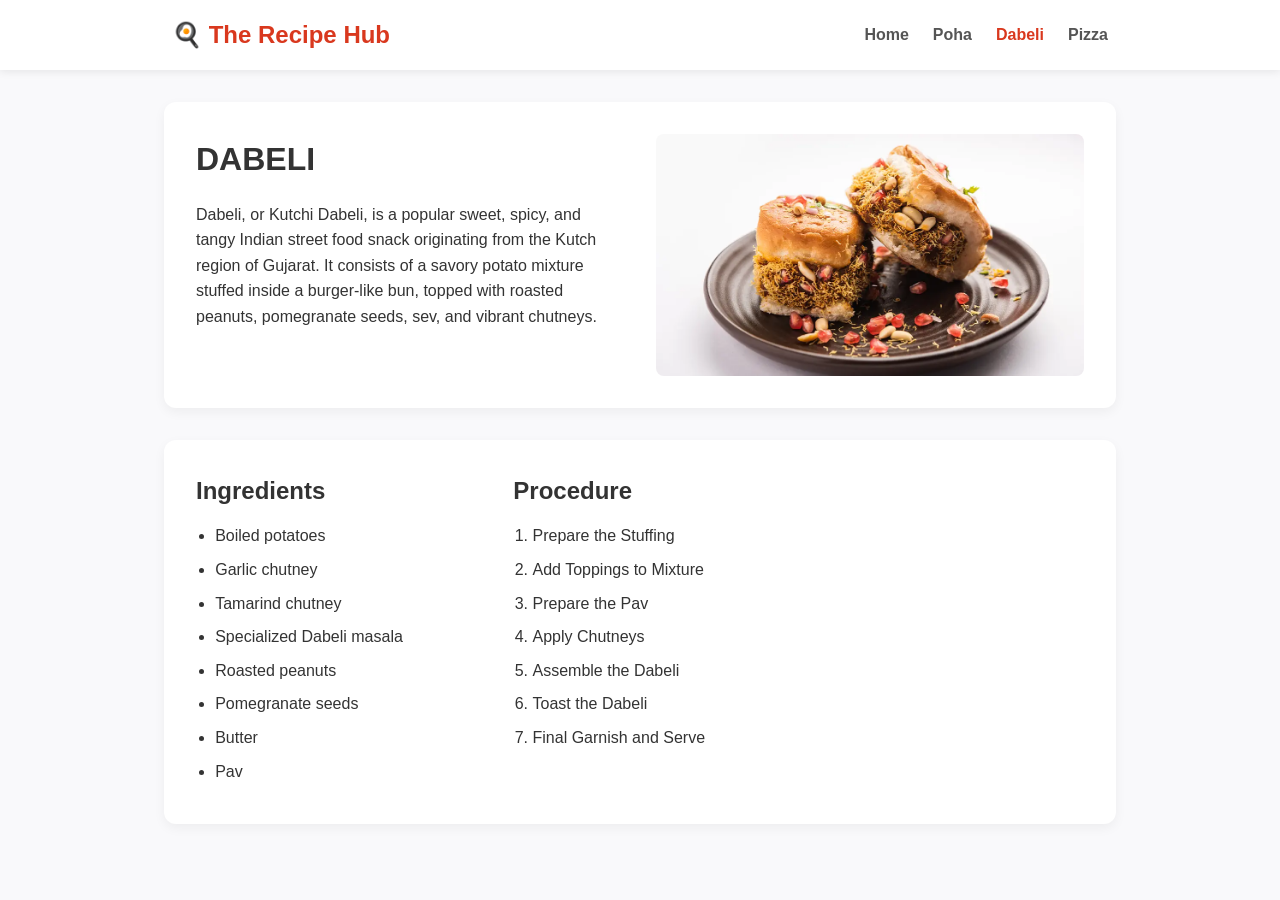
==== dabeli.html @ 4059a5cf "Add files via upload" ====
<!DOCTYPE html>
<html lang="en">
<head>
  <meta charset="UTF-8">
  <meta name="viewport" content="width=device-width, initial-scale=1.0">
  <title>Dabeli Recipe | Street & Table</title>
  <link rel="stylesheet" href="style.css">
</head>
<body>

  <!-- Shared Top Navigation Bar -->
  <header>
    <nav>
       <a href="index.html" class="logo">🍳 The Recipe Hub</a>
      <ul class="nav-links">
        <li><a href="index.html">Home</a></li>
        <li><a href="poha.html">Poha</a></li>
        <li><a href="dabeli.html" class="active">Dabeli</a></li>
        <li><a href="pizza.html">Pizza</a></li>
      </ul>
    </nav>
  </header>

  <main>
    <div class="recipe-hero">
      <div>
        <h1>DABELI</h1>
        <p style="margin-top: 1rem;">
          Dabeli, or Kutchi Dabeli, is a popular sweet, spicy, and tangy Indian street food snack originating from the Kutch region of Gujarat. It consists of a savory potato mixture stuffed inside a burger-like bun, topped with roasted peanuts, pomegranate seeds, sev, and vibrant chutneys.
        </p>
      </div>
      <img src="dabeli.webp" alt="Dabeli">
    </div>

    <div class="recipe-details">
      <!-- Left Column: Ingredients -->
      <section class="ingredients">
        <h2>Ingredients</h2>
        <ul>
          <li>Boiled potatoes</li>
          <li>Garlic chutney</li>
          <li>Tamarind chutney</li>
          <li>Specialized Dabeli masala</li>
          <li>Roasted peanuts</li>
          <li>Pomegranate seeds</li>
          <li>Butter</li>
          <li>Pav</li>
        </ul>
      </section>

      <!-- Right Column: Procedure -->
      <section class="procedure">
        <h2>Procedure</h2>
        <ol>
          <li>Prepare the Stuffing</li>
          <li>Add Toppings to Mixture</li>
          <li>Prepare the Pav</li>
          <li>Apply Chutneys</li>
          <li>Assemble the Dabeli</li>
          <li>Toast the Dabeli</li>
          <li>Final Garnish and Serve</li>
        </ol>
      </section>
    </div>
  </main>

</body>
</html>
---- style.css ----
/* Base Styles & Typography */
* {
  box-sizing: border-box;
  margin: 0;
  padding: 0;
}

body {
  font-family: 'Segoe UI', Tahoma, Geneva, Verdana, sans-serif;
  line-height: 1.6;
  color: #333;
  background-color: #f9f9fb;
  padding-bottom: 40px;
}

/* Navigation Bar */
header {
  background-color: #ffffff;
  box-shadow: 0 2px 8px rgba(0, 0, 0, 0.08);
  position: sticky;
  top: 0;
  z-index: 100;
}

nav {
  max-width: 1000px;
  margin: 0 auto;
  display: flex;
  justify-content: space-between;
  align-items: center;
  padding: 1rem 2rem;
}

.logo {
  font-size: 1.5rem;
  font-weight: 700;
  color: #d9381e;
  text-decoration: none;
}

.nav-links {
  list-style: none;
  display: flex;
  gap: 1.5rem;
}

.nav-links a {
  text-decoration: none;
  color: #555;
  font-weight: 600;
  transition: color 0.2s ease;
}

.nav-links a:hover,
.nav-links a.active {
  color: #d9381e;
}

/* Main Container */
main {
  max-width: 1000px;
  margin: 2rem auto;
  padding: 0 1.5rem;
}

.page-title {
  text-align: center;
  margin-bottom: 2rem;
  font-size: 2.2rem;
  color: #222;
}

/* Recipe Grid (Home Page) */
.recipe-grid {
  display: grid;
  grid-template-columns: repeat(auto-fit, minmax(280px, 1fr));
  gap: 2rem;
}

.card {
  background: #ffffff;
  border-radius: 12px;
  overflow: hidden;
  box-shadow: 0 4px 12px rgba(0, 0, 0, 0.05);
  transition: transform 0.2s ease, box-shadow 0.2s ease;
}

.card:hover {
  transform: translateY(-5px);
  box-shadow: 0 8px 20px rgba(0, 0, 0, 0.1);
}

.card img {
  width: 100%;
  height: 200px;
  object-fit: cover;
}

.card-content {
  padding: 1.25rem;
}

.card-content h3 {
  margin-bottom: 0.5rem;
  color: #111;
}

.card-content p {
  font-size: 0.9rem;
  color: #666;
  margin-bottom: 1.2rem;
}

.btn {
  display: inline-block;
  background-color: #d9381e;
  color: #ffffff;
  padding: 0.5rem 1rem;
  border-radius: 6px;
  text-decoration: none;
  font-weight: 600;
  font-size: 0.9rem;
  transition: background-color 0.2s ease;
}

.btn:hover {
  background-color: #b52b14;
}

/* Single Recipe Page Styling */
.recipe-hero {
  display: grid;
  grid-template-columns: 1fr 1fr;
  gap: 2rem;
  background: #fff;
  padding: 2rem;
  border-radius: 12px;
  box-shadow: 0 4px 12px rgba(0, 0, 0, 0.05);
  margin-bottom: 2rem;
}

.recipe-hero img {
  width: 100%;
  border-radius: 8px;
  object-fit: cover;
}

.recipe-details {
  background: #fff;
  padding: 2rem;
  border-radius: 12px;
  box-shadow: 0 4px 12px rgba(0, 0, 0, 0.05);
  display: grid;
  grid-template-columns: 1fr 2fr;
  gap: 2rem;
}

.ingredients ul,
.procedure ol {
  padding-left: 1.2rem;
  margin-top: 0.8rem;
}

.ingredients li,
.procedure li {
  margin-bottom: 0.5rem;
}

/* Responsive Design for Mobile */
@media (max-width: 768px) {
  .recipe-hero,
  .recipe-details {
    grid-template-columns: 1fr;
  }
}
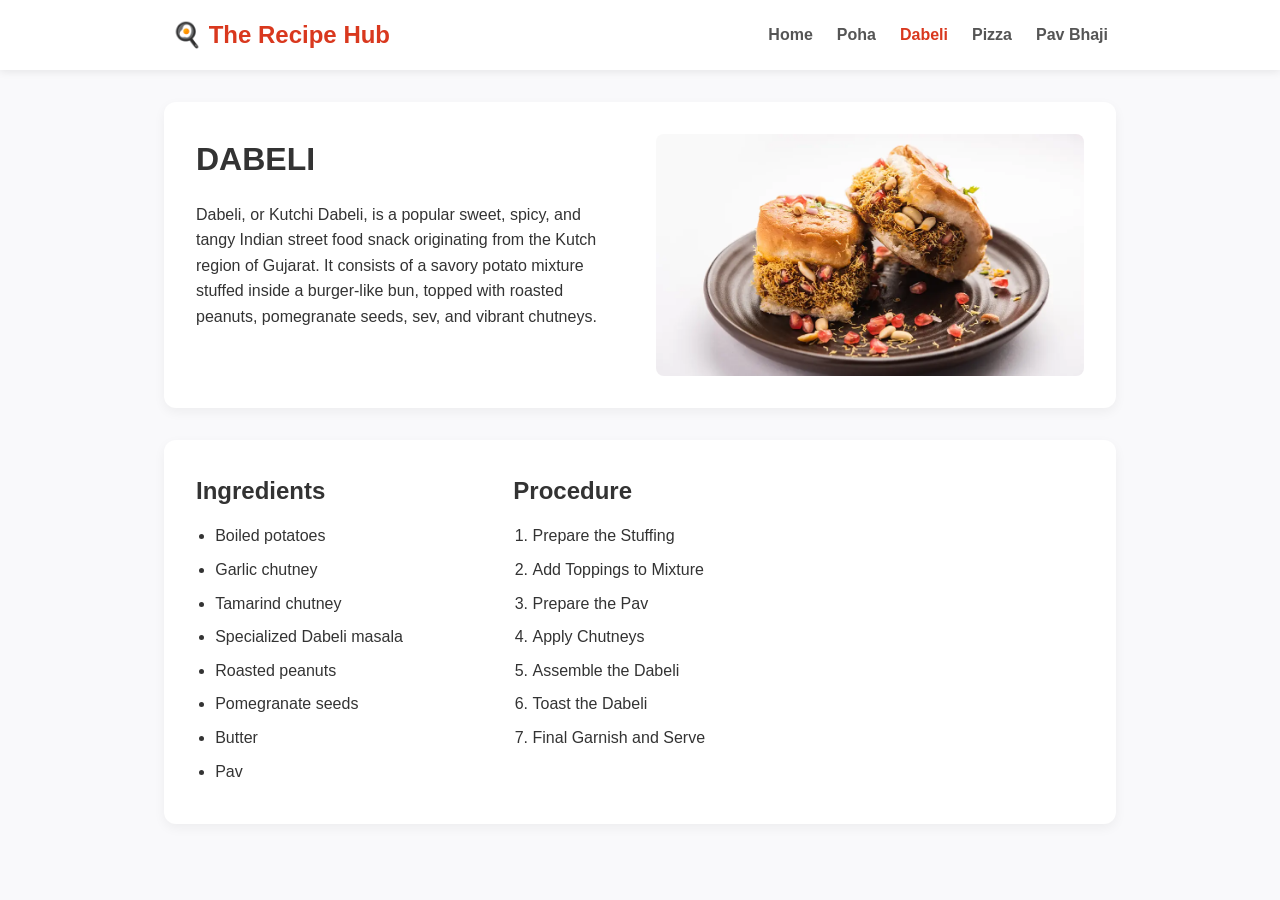
==== commit 2295ecd6: "Update dabeli.html" ====
--- a/dabeli.html
+++ b/dabeli.html
@@ -17,6 +17,7 @@
         <li><a href="poha.html">Poha</a></li>
         <li><a href="dabeli.html" class="active">Dabeli</a></li>
         <li><a href="pizza.html">Pizza</a></li>
+        <li><a href="pav-bhaji.html">Pav Bhaji</a></li>
       </ul>
     </nav>
   </header>
@@ -65,4 +66,4 @@
   </main>
 
 </body>
-</html>+</html>
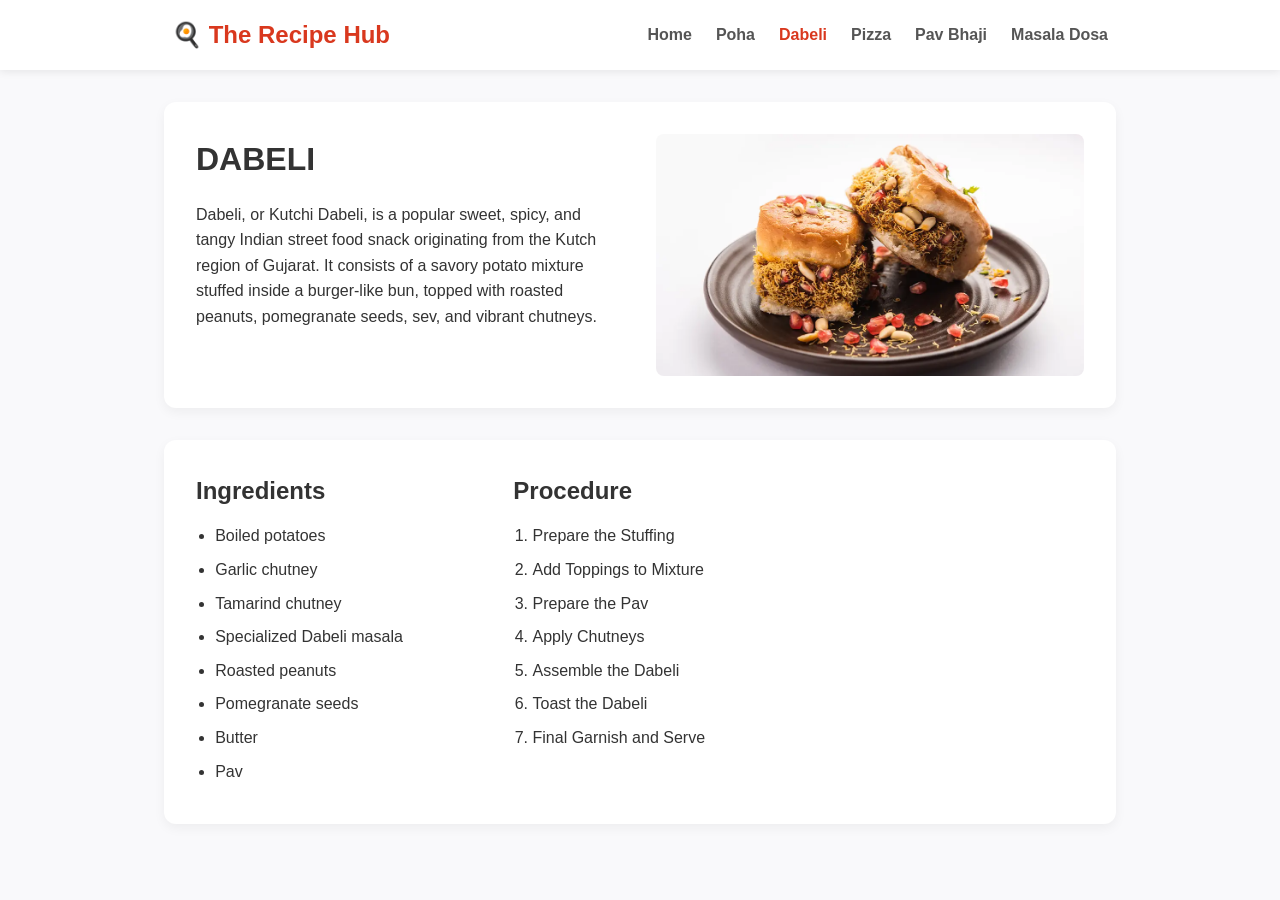
==== commit f8b93532: "Update dabeli.html" ====
--- a/dabeli.html
+++ b/dabeli.html
@@ -17,7 +17,8 @@
         <li><a href="poha.html">Poha</a></li>
         <li><a href="dabeli.html" class="active">Dabeli</a></li>
         <li><a href="pizza.html">Pizza</a></li>
-        <li><a href="pav-bhaji.html">Pav Bhaji</a></li>
+        <li><a href="pavbhaji.html">Pav Bhaji</a></li>
+        <li><a href="dosa.html">Masala Dosa</a></li>
       </ul>
     </nav>
   </header>
--- a/style.css
+++ b/style.css
@@ -76,7 +76,11 @@
   grid-template-columns: repeat(auto-fit, minmax(280px, 1fr));
   gap: 2rem;
 }
-
+.card {
+  background-color: #ffffff;
+  border-radius: 12px; 
+  overflow: hidden;    
+}
 .card {
   background: #ffffff;
   border-radius: 12px;
@@ -172,4 +176,4 @@
   .recipe-details {
     grid-template-columns: 1fr;
   }
-}+}
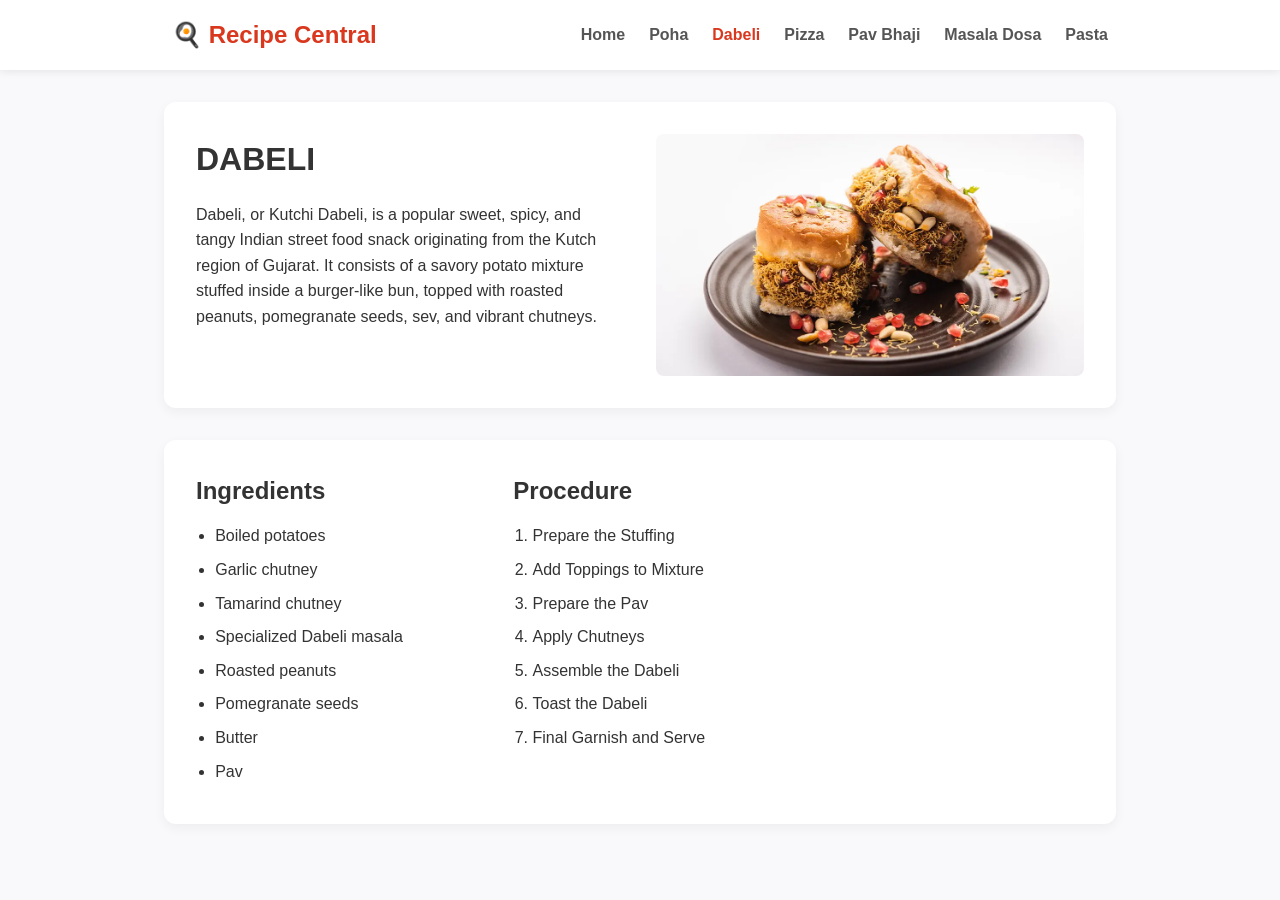
==== commit ff8af4ed: "Update dabeli.html" ====
--- a/dabeli.html
+++ b/dabeli.html
@@ -11,7 +11,7 @@
   <!-- Shared Top Navigation Bar -->
   <header>
     <nav>
-       <a href="index.html" class="logo">🍳 The Recipe Hub</a>
+       <a href="index.html" class="logo">🍳 Recipe Central</a>
       <ul class="nav-links">
         <li><a href="index.html">Home</a></li>
         <li><a href="poha.html">Poha</a></li>
@@ -19,6 +19,7 @@
         <li><a href="pizza.html">Pizza</a></li>
         <li><a href="pavbhaji.html">Pav Bhaji</a></li>
         <li><a href="dosa.html">Masala Dosa</a></li>
+        <li><a href="pasta.html">Pasta</a></li>
       </ul>
     </nav>
   </header>
